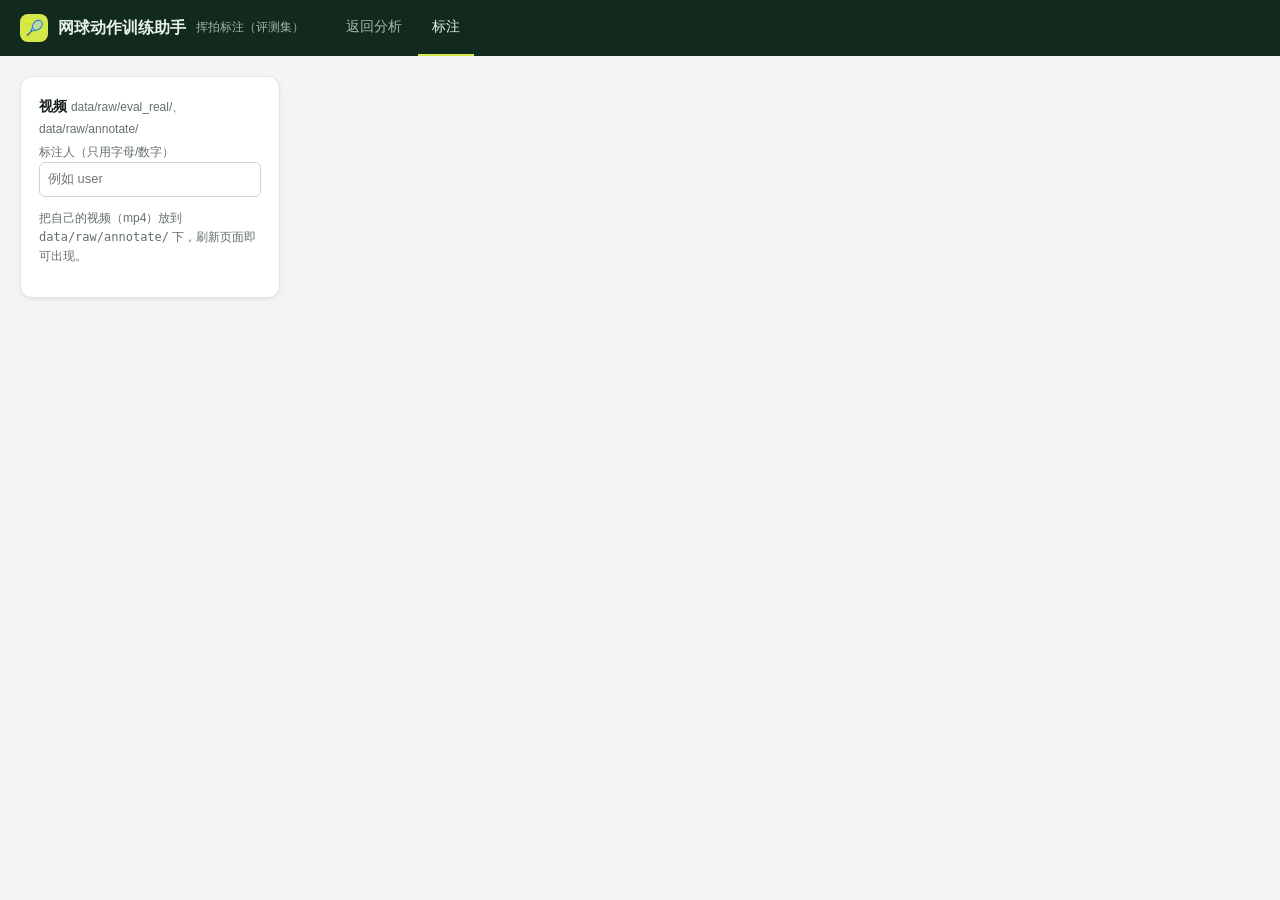
==== src/tennis_coach/web/annotate.html @ 6b6870e0 "Add annotation tool and real-world evaluation set - /annotate.html: frame-accurate stroke / contact-" ====
<!doctype html>
<html lang="zh-CN">
<head>
<meta charset="utf-8">
<meta name="viewport" content="width=device-width, initial-scale=1">
<title>挥拍标注</title>
<link rel="stylesheet" href="style.css">
<style>
  .an-grid { display: grid; grid-template-columns: 260px 1fr; gap: 16px; align-items: start; }
  @media (max-width: 900px) { .an-grid { grid-template-columns: 1fr; } }
  .vlist { list-style: none; margin: 0; padding: 0; max-height: 75vh; overflow: auto; }
  .vlist li { padding: 8px 10px; border-radius: 8px; cursor: pointer; border: 1px solid transparent; }
  .vlist li:hover { background: var(--sunken); }
  .vlist li.active { border-color: var(--accent); background: var(--accent-soft); }
  .vlist .nm { font-weight: 600; font-size: 13px; word-break: break-all; }
  .vlist .st { font-size: 12px; color: var(--muted); }
  .player-box { position: relative; background: #000; border-radius: 10px; overflow: hidden; }
  .player-box video { width: 100%; max-height: 62vh; display: block; object-fit: contain; }
  .fdisp { position: absolute; left: 8px; top: 8px; background: rgba(0,0,0,.65); color: #fff; font: 600 13px/1.3 ui-monospace, monospace;
    padding: 4px 8px; border-radius: 6px; }
  .ctrl { display: flex; flex-wrap: wrap; gap: 6px; align-items: center; margin: 10px 0; }
  .ctrl button { min-width: 44px; }
  .tl { position: relative; height: 34px; background: var(--sunken); border: 1px solid var(--line); border-radius: 6px; cursor: pointer; margin: 6px 0 12px; }
  .tl .cur { position: absolute; top: 0; bottom: 0; width: 2px; background: var(--fg); }
  .tl .ev { position: absolute; top: 4px; bottom: 4px; width: 4px; margin-left: -2px; border-radius: 2px; }
  .tl .range { position: absolute; top: 0; bottom: 0; background: var(--accent-soft); }
  .strokes { display: flex; flex-wrap: wrap; gap: 6px; margin: 6px 0 12px; }
  .strokes button kbd { font: 600 11px ui-monospace, monospace; opacity: .7; margin-left: 4px; }
  .s-forehand { background: #e4572e !important; } .s-backhand_1h { background: #2e86de !important; } .s-backhand_2h { background: #8e44ad !important; }
  .s-serve { background: #16a085 !important; } .s-smash { background: #d4a017 !important; } .s-volley { background: #7f8c8d !important; } .s-other { background: #555 !important; }
  .strokes button { color: #fff; border: 0; }
  .evtbl td, .evtbl th { padding: 4px 6px; font-size: 13px; }
  .evtbl tr.sel { background: var(--accent-soft); }
  .evtbl input[type=text] { width: 100%; min-width: 80px; }
  .meta-form { display: grid; grid-template-columns: repeat(auto-fill, minmax(150px, 1fr)); gap: 8px 12px; margin-bottom: 10px; }
  .meta-form label { font-size: 12px; color: var(--muted); display: flex; flex-direction: column; gap: 3px; }
  .save-st { font-size: 12px; color: var(--muted); }
  .guide li { margin: 3px 0; }
</style>
</head>
<body>
<header>
  <h1><span class="logo">🎾</span>网球动作训练助手 <small>挥拍标注（评测集）</small></h1>
  <nav>
    <a href="/">返回分析</a>
    <a href="annotate.html" class="active">标注</a>
  </nav>
</header>
<main>
  <div class="an-grid">
    <div class="card">
      <h3>视频 <small>data/raw/eval_real/、data/raw/annotate/</small></h3>
      <label class="hint">标注人（只用字母/数字）<input id="annotator" type="text" placeholder="例如 user" style="width:100%"></label>
      <ul class="vlist" id="vlist"></ul>
      <p class="hint">把自己的视频（mp4）放到 <code>data/raw/annotate/</code> 下，刷新页面即可出现。</p>
    </div>
    <div class="card" id="work" style="display:none">
      <h3 id="vtitle"></h3>
      <p class="hint" id="vsource"></p>
      <div class="player-box"><video id="video" muted playsinline preload="auto"></video><div class="fdisp" id="fdisp"></div></div>
      <div class="ctrl">
        <button data-step="-10" title="Shift+←">-10 帧</button>
        <button data-step="-1" title="←">-1 帧</button>
        <button id="play" title="空格">▶ 播放</button>
        <button data-step="1" title="→">+1 帧</button>
        <button data-step="10" title="Shift+→">+10 帧</button>
        <label class="hint">速度 <select id="rate"><option>0.25</option><option>0.5</option><option selected>1</option><option>2</option></select></label>
        <span class="save-st" id="savest"></span>
      </div>
      <div class="tl" id="tl"><div class="cur" id="cur"></div></div>
      <div class="strokes" id="strokes"></div>
      <div class="meta-form">
        <label>机位<select id="m-view"><option value="">（未填）</option><option value="side">侧面</option><option value="oblique_front">斜前方</option><option value="front">正面</option><option value="oblique_back">斜后方</option><option value="back">背面</option><option value="mixed">多机位/剪辑</option></select></label>
        <label>持拍手<select id="m-hand"><option value="">（未填）</option><option value="right">右手</option><option value="left">左手</option></select></label>
        <label>水平<select id="m-level"><option value="">（未填）</option><option value="beginner">初学</option><option value="intermediate">中级</option><option value="advanced">高级/校队</option><option value="pro">职业</option></select></label>
        <label>状态<select id="m-status"><option value="in_progress">标注中</option><option value="done">已完成（整段都检查过）</option></select></label>
        <label style="grid-column: 1 / -1">备注<input id="m-notes" type="text"></label>
      </div>
      <div class="tbl"><table class="evtbl"><thead><tr><th>#</th><th>击球帧</th><th>时间</th><th>动作</th><th>不确定</th><th>备注</th><th></th></tr></thead><tbody id="evbody"></tbody></table></div>
      <details class="panel" open><summary>标注规则</summary>
        <ul class="guide hint">
          <li>只标<b>主要球员</b>（离镜头最近、画面里最完整的那个人）的每一次完整挥拍，包括失误球；其他人不标。</li>
          <li><b>击球帧</b> = 球第一次碰到拍面的那一帧。用 ←/→ 逐帧找到后按动作快捷键。看不到球时（遮挡、模糊），选拍头到达击球位置的那一帧，并勾“不确定”。</li>
          <li>没有球的空挥：照样标，备注写“空挥”。抛球后没击球（放弃发球）不标。</li>
          <li>动作类型以实际击球为准：正手 F、单手反手 B、双手反手 D、发球 S、高压 M、截击 V、其他（挑高球、半截击、切削以外的特殊动作等）O。切削反手按单/双手归类，备注写“切削”。</li>
          <li>当前帧附近（±3 帧）已有标注时，再按快捷键会改它的动作类型而不是新建。Delete 删除选中的一条，U 切换“不确定”。</li>
          <li>整段都检查过后把状态改成“已完成”，评测只使用已完成的视频。</li>
        </ul>
      </details>
    </div>
  </div>
</main>
<script src="annotate.js"></script>
</body>
</html>
---- src/tennis_coach/web/style.css ----
/* ------------------------------------------------------------------ tokens */
:root {
  --bg: #f3f5f2; --card: #ffffff; --sunken: #f7f8f6; --fg: #17211b; --muted: #637067; --faint: #8c978f;
  --line: #e2e7e1; --line-strong: #cfd7ce;
  --accent: #1f7a4d; --accent-hover: #186641; --accent-soft: #e5f2ea; --accent-fg: #ffffff;
  --header: #12291d; --header-fg: #e9f3ec; --header-muted: #9fb8a8;
  --good: #1f7a4d; --good-soft: #e3f3e8;
  --warn: #9a6200; --warn-soft: #fcf0d6;
  --bad: #b3261e; --bad-soft: #fbe4e1;
  --info: #2a5d9f; --info-soft: #e4edf9;
  --orange: #c4621b; --orange-soft: #fff4ea;
  --shadow: 0 1px 2px rgba(16, 32, 22, .05), 0 2px 8px rgba(16, 32, 22, .04);
  --radius: 12px; --radius-sm: 8px;
  --mono: ui-monospace, "Cascadia Mono", Consolas, monospace;
  color-scheme: light;
}
@media (prefers-color-scheme: dark) {
  :root:not([data-theme="light"]) {
    --bg: #0f1411; --card: #171d19; --sunken: #1c231e; --fg: #e4ebe6; --muted: #9aa79e; --faint: #6f7b73;
    --line: #29322c; --line-strong: #364139;
    --accent: #3fb47a; --accent-hover: #52c48a; --accent-soft: #1b3326; --accent-fg: #07150d;
    --header: #0b100d; --header-fg: #e4ebe6; --header-muted: #84968a;
    --good: #5cc98f; --good-soft: #193323;
    --warn: #e0b04f; --warn-soft: #33290f;
    --bad: #f07b72; --bad-soft: #3a1a17;
    --info: #7fb0ec; --info-soft: #182a40;
    --orange: #ee9a5a; --orange-soft: #33220f;
    --shadow: 0 1px 2px rgba(0, 0, 0, .3);
    color-scheme: dark;
  }
}

/* ------------------------------------------------------------------ base */
* { box-sizing: border-box; }
html { -webkit-text-size-adjust: 100%; }
body { margin: 0; font: 14px/1.6 -apple-system, "Segoe UI", "PingFang SC", "Microsoft YaHei", sans-serif;
  background: var(--bg); color: var(--fg); }
h2 { font-size: 16px; font-weight: 650; margin: 0 0 12px; letter-spacing: .01em; }
h3 { font-size: 14px; font-weight: 650; margin: 0; }
h4 { font-size: 13px; font-weight: 650; margin: 18px 0 8px; color: var(--fg); }
h2 small, h3 small { font-weight: 400; color: var(--muted); font-size: 12px; }
a { color: var(--info); }
ul, ol { padding-left: 20px; }
.hint { color: var(--muted); font-size: 12px; }
.empty { color: var(--muted); }
:focus-visible { outline: 2px solid var(--accent); outline-offset: 2px; }

/* ------------------------------------------------------------------ header */
header { position: sticky; top: 0; z-index: 10; background: var(--header); color: var(--header-fg);
  padding: 0 20px; display: flex; align-items: center; gap: 8px 28px; flex-wrap: wrap; min-height: 56px; }
header h1 { font-size: 16px; font-weight: 650; margin: 0; display: flex; align-items: center; gap: 10px; }
header h1 .logo { display: inline-grid; place-items: center; width: 28px; height: 28px; border-radius: 8px;
  background: #d4e84a; color: #12291d; font-size: 15px; }
header small { font-weight: 400; color: var(--header-muted); font-size: 12px; }
nav { display: flex; gap: 2px; align-self: stretch; }
nav button { background: transparent; color: var(--header-muted); border: 0; border-radius: 0; padding: 0 14px;
  font-size: 14px; cursor: pointer; border-bottom: 2px solid transparent; }
nav button:hover, nav a:hover { color: var(--header-fg); background: transparent; }
nav a { display: flex; align-items: center; color: var(--header-muted); padding: 0 14px; text-decoration: none; font-size: 13.5px; border-bottom: 2px solid transparent; }
nav a.active { color: var(--header-fg); border-bottom-color: #d4e84a; }
nav button.active { color: var(--header-fg); border-bottom-color: #d4e84a; background: transparent; }

main { padding: 20px; max-width: 1560px; margin: 0 auto; }
.tab { display: none; } .tab.active { display: block; }
.cols { display: grid; grid-template-columns: 300px minmax(0, 1fr); gap: 20px; align-items: start; }
@media (max-width: 860px) {
  main { padding: 12px; }
  .cols { grid-template-columns: minmax(0, 1fr); gap: 12px; }
  header { padding: 0 12px; }
}
.card { background: var(--card); border: 1px solid var(--line); border-radius: var(--radius); padding: 18px;
  box-shadow: var(--shadow); min-width: 0; }
.narrow { position: sticky; top: 76px; max-height: calc(100vh - 96px); overflow: auto; }
@media (max-width: 860px) { .narrow { position: static; max-height: none; } }
.wide { min-width: 0; }
#analysis-view, .vwrap { scroll-margin-top: 110px; }
.narrow h3 { margin: 22px 0 8px; font-size: 12px; text-transform: uppercase; letter-spacing: .06em; color: var(--muted); }

/* ------------------------------------------------------------------ forms + buttons */
form label { display: block; margin-bottom: 10px; font-size: 12px; color: var(--muted); }
form input, form select { display: block; width: 100%; margin-top: 4px; }
input, select { font: inherit; font-size: 13px; color: var(--fg); background: var(--card);
  border: 1px solid var(--line-strong); border-radius: 6px; padding: 6px 8px; }
input:focus, select:focus { outline: none; border-color: var(--accent); box-shadow: 0 0 0 3px var(--accent-soft); }
input[type=checkbox], input[type=radio] { width: auto; display: inline; margin: 0 4px 0 0; accent-color: var(--accent); vertical-align: -2px; }
input[type=file] { padding: 14px 10px; border-style: dashed; background: var(--sunken); cursor: pointer; font-size: 12px; }
input[type=file]::file-selector-button { font: inherit; font-size: 12px; margin-right: 10px; padding: 5px 10px; border-radius: 6px;
  border: 1px solid var(--line-strong); background: var(--card); color: var(--fg); cursor: pointer; }
button { font: inherit; font-size: 13px; padding: 7px 14px; border: 1px solid var(--accent); background: var(--accent);
  color: var(--accent-fg); border-radius: 8px; cursor: pointer; font-weight: 550; transition: background .15s, border-color .15s; }
button:hover { background: var(--accent-hover); border-color: var(--accent-hover); }
form button[type=submit] { width: 100%; padding: 9px 14px; margin-top: 4px; }
button.secondary, .an-actions button:not(.danger) { background: var(--card); color: var(--fg); border-color: var(--line-strong); }
button.secondary:hover, .an-actions button:not(.danger):hover { background: var(--sunken); }
button.danger { background: transparent; color: var(--bad); border-color: transparent; }
button.danger:hover { background: var(--bad-soft); border-color: var(--bad-soft); }
button:disabled { opacity: .5; cursor: default; }

/* ------------------------------------------------------------------ video lists */
.vlist { list-style: none; padding: 0; margin: 0 -8px; }
.vlist li { padding: 8px 10px; border-radius: var(--radius-sm); cursor: pointer; font-size: 13px; word-break: break-all;
  border: 1px solid transparent; }
.vlist li + li { margin-top: 2px; }
.vlist li:hover { background: var(--sunken); }
.vlist li.sel { background: var(--accent-soft); border-color: color-mix(in srgb, var(--accent) 30%, transparent); }
.vlist li.empty { cursor: default; }
.vlist .meta { color: var(--muted); font-size: 11.5px; margin-top: 2px; word-break: normal; }

.badge { display: inline-block; padding: 1px 8px; border-radius: 999px; font-size: 11px; font-weight: 550; line-height: 18px;
  background: var(--sunken); color: var(--muted); margin-right: 4px; white-space: nowrap; vertical-align: 1px; }
.badge.good { background: var(--good-soft); color: var(--good); }
.badge.warn { background: var(--warn-soft); color: var(--warn); }
.badge.bad { background: var(--bad-soft); color: var(--bad); }
.badge.info { background: var(--info-soft); color: var(--info); }
.progress { height: 4px; background: var(--line); border-radius: 2px; overflow: hidden; margin-top: 6px; }
.progress > div { height: 100%; background: var(--accent); transition: width .3s; }

/* ------------------------------------------------------------------ tables */
.tbl { overflow-x: auto; margin: 0 -2px; }
table { border-collapse: collapse; width: 100%; font-size: 12.5px; }
.tbl table { min-width: 640px; }
th, td { border-bottom: 1px solid var(--line); padding: 7px 8px; text-align: left; vertical-align: top; }
th { color: var(--muted); font-weight: 600; font-size: 11.5px; background: var(--sunken); white-space: nowrap; }
tbody tr:hover td { background: color-mix(in srgb, var(--sunken) 60%, transparent); }
td select, td input { font-size: 12px; padding: 3px 4px; max-width: 130px; }
tr.unrel td { color: var(--faint); }
td.num, .num { font-variant-numeric: tabular-nums; }
.st-within { color: var(--good); } .st-above, .st-below { color: var(--orange); font-weight: 600; }

/* ------------------------------------------------------------------ analysis header */
.an-head { display: flex; justify-content: space-between; align-items: flex-start; gap: 8px 16px; flex-wrap: wrap; }
.an-head h2 { margin: 0; font-size: 18px; word-break: break-all; }
.an-actions { display: flex; gap: 6px; flex-wrap: wrap; }
.status-line { color: var(--muted); font-size: 12px; margin: 6px 0 16px; }
.swing-tabs { display: flex; gap: 6px; flex-wrap: wrap; margin-bottom: 14px; }
.swing-tabs button { background: var(--card); color: var(--fg); border-color: var(--line-strong); border-radius: 999px;
  padding: 4px 12px; font-weight: 500; font-size: 12.5px; }
.swing-tabs button:hover { background: var(--sunken); }
.swing-tabs button.active { background: var(--fg); color: var(--card); border-color: var(--fg); }

/* ------------------------------------------------------------------ players */
.players { display: grid; grid-template-columns: repeat(auto-fit, minmax(280px, 1fr)); gap: 12px; }
.player { min-width: 0; }
.ptitle { font-size: 12px; color: var(--muted); margin-bottom: 6px; min-height: 20px; }
.ptitle .badge { margin: 0 2px; }
.vwrap { position: relative; background: #000; border-radius: var(--radius-sm); overflow: hidden; }
.vwrap { aspect-ratio: 16 / 10; max-height: 460px; }
.vwrap video { width: 100%; height: 100%; display: block; object-fit: contain; }
.vwrap canvas { position: absolute; left: 0; top: 0; width: 100%; height: 100%; pointer-events: none; }
.controls { display: flex; gap: 8px 16px; align-items: center; margin: 12px 0 6px; flex-wrap: wrap; font-size: 13px;
  padding: 8px 10px; background: var(--sunken); border-radius: var(--radius-sm); }
.controls label { display: inline-flex; align-items: center; gap: 4px; color: var(--muted); }
.controls select { padding: 3px 6px; }
.btn-play { min-width: 104px; }
.tdisp { color: var(--muted); font-variant-numeric: tabular-nums; font-size: 12px; margin-left: auto; }
@media (max-width: 600px) { .tdisp { margin-left: 0; width: 100%; } }

/* ------------------------------------------------------------------ timeline */
.timeline { margin: 10px 0 4px; }
.tl-row { display: flex; align-items: center; gap: 8px; margin: 4px 0; font-size: 12px; }
.tl-row .lab { width: 32px; color: var(--muted); flex: none; }
.tl-bar { position: relative; flex: 1; height: 24px; background: var(--sunken); border-radius: 6px; cursor: pointer; overflow: visible; }
.tl-seg { position: absolute; top: 0; height: 100%; border-right: 1px solid var(--card); font-size: 10.5px; color: #fff;
  overflow: hidden; white-space: nowrap; padding-left: 4px; line-height: 24px; }
.tl-bar .tl-seg:first-child { border-radius: 6px 0 0 6px; }
.tl-cursor { position: absolute; top: -3px; width: 2px; height: 30px; background: var(--fg); border-radius: 1px; }
.tl-ev { position: absolute; top: 0; width: 2px; height: 100%; background: #111; opacity: .5; }

/* ------------------------------------------------------------------ panels */
.panel { border: 1px solid var(--line); border-radius: var(--radius); padding: 14px 16px; margin-top: 14px; background: var(--card); }
.panel > h3, .panel > summary { margin-bottom: 10px; }
details.panel > summary { cursor: pointer; font-weight: 650; font-size: 14px; list-style: none; display: flex; align-items: center; gap: 8px; margin-bottom: 0; }
details.panel > summary::-webkit-details-marker { display: none; }
details.panel > summary::before { content: ""; width: 7px; height: 7px; border-right: 2px solid var(--muted); border-bottom: 2px solid var(--muted);
  transform: rotate(-45deg); transition: transform .15s; flex: none; margin-right: 2px; }
details.panel[open] > summary::before { transform: rotate(45deg); }
details.panel[open] > summary { margin-bottom: 12px; }
details.panel > summary small { font-weight: 400; color: var(--muted); font-size: 12px; }
.grid2 { display: grid; grid-template-columns: repeat(auto-fit, minmax(300px, 1fr)); gap: 0 14px; }
.kv { display: grid; grid-template-columns: 90px 1fr; gap: 2px 8px; font-size: 13px; }
.kv .k { color: var(--muted); }
.evid { color: var(--muted); font-size: 12px; margin: 4px 0 10px; padding-left: 18px; }
.recog > div:not(.evid):not(.hint) { margin-top: 2px; }

.fb-item { border-left: 3px solid var(--orange); padding: 8px 12px; margin: 10px 0; background: var(--orange-soft); border-radius: 0 var(--radius-sm) var(--radius-sm) 0; }
.fb-item.info { border-color: var(--info); background: var(--info-soft); }
.fb-item.disclaimer { border-color: var(--line-strong); background: var(--sunken); }
.fb-item .t { font-weight: 600; } .fb-item .p { margin-top: 4px; }
.ev { color: var(--info); cursor: pointer; font-size: 12px; font-weight: 550; }
.ev:hover { text-decoration: underline; }

.curves { width: 100%; display: block; }
.curve-ctrl { display: flex; flex-wrap: wrap; gap: 4px; margin-bottom: 8px; }
.curve-ctrl label { font-size: 12px; padding: 3px 10px; border: 1px solid var(--line-strong); border-radius: 999px; cursor: pointer; color: var(--muted); }
.curve-ctrl label:has(input:checked) { background: var(--accent-soft); border-color: var(--accent); color: var(--fg); }
.curve-ctrl input { display: none; }

.prose { max-width: 880px; } .prose li { margin: 4px 0; } .prose h2 { margin-top: 8px; }
.correct { display: grid; grid-template-columns: repeat(auto-fill, minmax(130px, 1fr)); gap: 8px 10px; }
.correct label { display: block; font-size: 12px; color: var(--muted); }
.correct select { display: block; width: 100%; margin-top: 3px; }
.correct > div { grid-column: 1 / -1; display: flex; flex-wrap: wrap; align-items: center; gap: 6px 10px; margin-top: 4px; }
.quality ul { margin: 6px 0 10px; }

/* ------------------------------------------------------------------ professional comparison */
.pro-panel { border: 1px solid color-mix(in srgb, var(--accent) 35%, var(--line)); background:
  linear-gradient(180deg, var(--accent-soft) 0, var(--card) 120px); padding: 16px 18px; }
.pro-panel > h3 { font-size: 15px; display: flex; align-items: center; gap: 8px; }
.pro-panel > h3::before { content: ""; width: 4px; height: 16px; border-radius: 2px; background: var(--accent); }
.pro > p:first-child { margin-top: 0; color: var(--muted); font-size: 13px; }
.pro-issue { border: 1px solid var(--line); border-radius: var(--radius); padding: 14px; margin: 12px 0; background: var(--card); }
.pi-head { display: flex; gap: 8px; align-items: center; flex-wrap: wrap; margin-bottom: 12px; font-size: 14.5px; }
.pi-n { display: inline-grid; place-items: center; width: 24px; height: 24px; border-radius: 50%; background: var(--bad); color: #fff;
  font-size: 12px; font-weight: 700; flex: none; }
.pi-body { display: grid; grid-template-columns: minmax(0, 1.25fr) minmax(0, 1fr); gap: 16px; align-items: start; }
@media (max-width: 1100px) { .pi-body { grid-template-columns: minmax(0, 1fr); } }
.pi-body figure { margin: 0; }
.pi-body img { width: 100%; display: block; border-radius: var(--radius-sm); background: #181818; min-height: 120px; }
.pi-body figcaption { font-size: 11.5px; color: var(--muted); margin-top: 6px; }
.pi-text { display: flex; flex-direction: column; gap: 10px; font-size: 13.5px; }
.pi-num { background: var(--sunken); padding: 8px 10px; border-radius: var(--radius-sm); font-size: 12.5px; }
.pi-text .p { padding: 8px 10px; border-radius: var(--radius-sm); background: var(--accent-soft); }
.pi-text .p::before { content: "练习 "; font-weight: 650; color: var(--accent); }
.ok-note { background: var(--good-soft); padding: 10px 12px; border-radius: var(--radius-sm); }
.pro ul { margin: 6px 0; } .pro li { margin: 4px 0; }
.pro details { margin-top: 14px; border-top: 1px solid var(--line); padding-top: 10px; }
.pro details > summary { cursor: pointer; font-size: 13px; font-weight: 600; color: var(--muted); }
.pro details[open] > summary { margin-bottom: 8px; }
.pro > p.hint:last-child { margin-bottom: 0; }
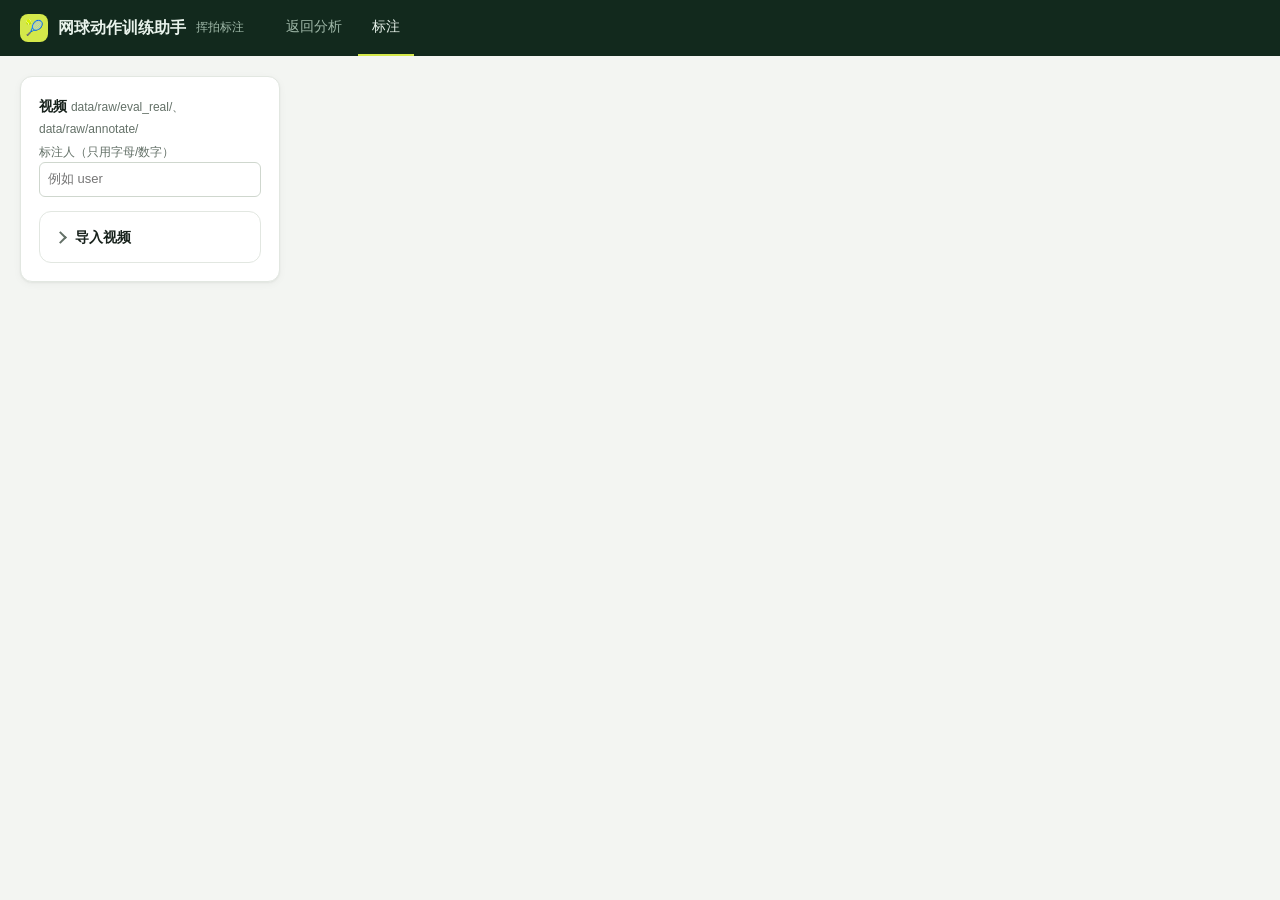
==== commit 223103dd: "Reject ball pickups; import videos and system hints in the annotation tool - classify: a wrist more " ====
--- a/src/tennis_coach/web/annotate.html
+++ b/src/tennis_coach/web/annotate.html
@@ -36,11 +36,26 @@
   .meta-form label { font-size: 12px; color: var(--muted); display: flex; flex-direction: column; gap: 3px; }
   .save-st { font-size: 12px; color: var(--muted); }
   .guide li { margin: 3px 0; }
+  .imp { display: flex; flex-direction: column; gap: 6px; margin: 10px 0; }
+  .imp input[type=text], .imp input[type=number] { width: 100%; }
+  .imp .row { display: flex; gap: 6px; } .imp .row > * { flex: 1; min-width: 0; }
+  .imp fieldset { border: 1px solid var(--line); border-radius: 8px; padding: 8px; margin: 0; display: flex; flex-direction: column; gap: 6px; }
+  .imp legend { font-size: 12px; color: var(--muted); padding: 0 4px; }
+  .jobst { font-size: 12px; color: var(--muted); white-space: pre-wrap; }
+  .jobst.err { color: #c0392b; }
+  .vlist .tag { font-size: 11px; border: 1px solid var(--line); border-radius: 4px; padding: 0 4px; margin-left: 4px; color: var(--muted); }
+  .tl-sys { position: relative; height: 18px; margin: 6px 0 0; border-radius: 6px; background: transparent; border: 1px dashed var(--line); cursor: pointer; }
+  .tl-sys .sg { position: absolute; top: 2px; bottom: 2px; width: 8px; margin-left: -4px; border-radius: 3px; border: 2px solid; background: transparent; }
+  .tl-sys .sg.unk { border-style: dotted; opacity: .7; }
+  .sysbar { display: flex; flex-wrap: wrap; gap: 8px; align-items: center; font-size: 12px; color: var(--muted); margin-top: 8px; }
+  .sgchips { display: flex; flex-wrap: wrap; gap: 4px; margin: 4px 0 0; }
+  .sgchips button { font-size: 12px; padding: 2px 6px; }
+  .work-head { display: flex; justify-content: space-between; align-items: start; gap: 8px; }
 </style>
 </head>
 <body>
 <header>
-  <h1><span class="logo">🎾</span>网球动作训练助手 <small>挥拍标注（评测集）</small></h1>
+  <h1><span class="logo">🎾</span>网球动作训练助手 <small>挥拍标注</small></h1>
   <nav>
     <a href="/">返回分析</a>
     <a href="annotate.html" class="active">标注</a>
@@ -51,11 +66,26 @@
     <div class="card">
       <h3>视频 <small>data/raw/eval_real/、data/raw/annotate/</small></h3>
       <label class="hint">标注人（只用字母/数字）<input id="annotator" type="text" placeholder="例如 user" style="width:100%"></label>
+      <details class="panel" id="imp-panel"><summary>导入视频</summary>
+        <div class="imp">
+          <fieldset><legend>本地视频</legend>
+            <input id="imp-file" type="file" accept="video/*,.mp4,.mov,.m4v,.webm,.avi,.mkv">
+            <button id="imp-upload">上传并转换</button>
+          </fieldset>
+          <fieldset><legend>YouTube 链接（单个公开视频）</legend>
+            <input id="imp-url" type="text" placeholder="https://www.youtube.com/watch?v=…">
+            <div class="row"><input id="imp-start" type="number" min="0" step="1" placeholder="开始 秒"><input id="imp-end" type="number" min="0" step="1" placeholder="结束 秒"></div>
+            <button id="imp-yt">下载并转换</button>
+          </fieldset>
+          <label class="hint"><input id="imp-analyse" type="checkbox" checked> 同时做系统分析（时间轴上显示系统检出的挥拍，可在“返回分析”里查看结果）</label>
+          <div class="jobst" id="jobst"></div>
+          <p class="hint">视频只保存在本机 <code>data/raw/annotate/</code>，不进 git。会自动转成恒定帧率、首帧在 0 秒，帧号与分析一致。YouTube 未填时间段时只接受 15 分钟以内的视频。</p>
+        </div>
+      </details>
       <ul class="vlist" id="vlist"></ul>
-      <p class="hint">把自己的视频（mp4）放到 <code>data/raw/annotate/</code> 下，刷新页面即可出现。</p>
     </div>
     <div class="card" id="work" style="display:none">
-      <h3 id="vtitle"></h3>
+      <div class="work-head"><h3 id="vtitle"></h3><span><a id="open-an" href="#" style="display:none">在分析页查看</a> <button id="del-video" class="danger" style="display:none">删除视频</button></span></div>
       <p class="hint" id="vsource"></p>
       <div class="player-box"><video id="video" muted playsinline preload="auto"></video><div class="fdisp" id="fdisp"></div></div>
       <div class="ctrl">
@@ -67,7 +97,10 @@
         <label class="hint">速度 <select id="rate"><option>0.25</option><option>0.5</option><option selected>1</option><option>2</option></select></label>
         <span class="save-st" id="savest"></span>
       </div>
+      <div class="sysbar"><label><input id="sys-show" type="checkbox"> 显示系统检出的挥拍（仅作提示，不会写入标注；<kbd>[</kbd>/<kbd>]</kbd> 跳到上/下一个）</label><span id="sys-st"></span></div>
+      <div class="tl-sys" id="tl-sys" style="display:none" title="系统检出的挥拍（虚线框 = 系统判为非目标/未知）"></div>
       <div class="tl" id="tl"><div class="cur" id="cur"></div></div>
+      <div class="sgchips" id="sgchips" style="display:none"></div>
       <div class="strokes" id="strokes"></div>
       <div class="meta-form">
         <label>机位<select id="m-view"><option value="">（未填）</option><option value="side">侧面</option><option value="oblique_front">斜前方</option><option value="front">正面</option><option value="oblique_back">斜后方</option><option value="back">背面</option><option value="mixed">多机位/剪辑</option></select></label>
@@ -85,6 +118,7 @@
           <li>动作类型以实际击球为准：正手 F、单手反手 B、双手反手 D、发球 S、高压 M、截击 V、其他（挑高球、半截击、切削以外的特殊动作等）O。切削反手按单/双手归类，备注写“切削”。</li>
           <li>当前帧附近（±3 帧）已有标注时，再按快捷键会改它的动作类型而不是新建。Delete 删除选中的一条，U 切换“不确定”。</li>
           <li>整段都检查过后把状态改成“已完成”，评测只使用已完成的视频。</li>
+          <li>系统提示只是帮你更快找到挥拍：位置和类型都可能错（击球时刻常有 1–2 帧偏差，也会漏检或误检），一定要自己逐帧确认，不要照抄。评测集视频默认关闭提示。</li>
         </ul>
       </details>
     </div>
